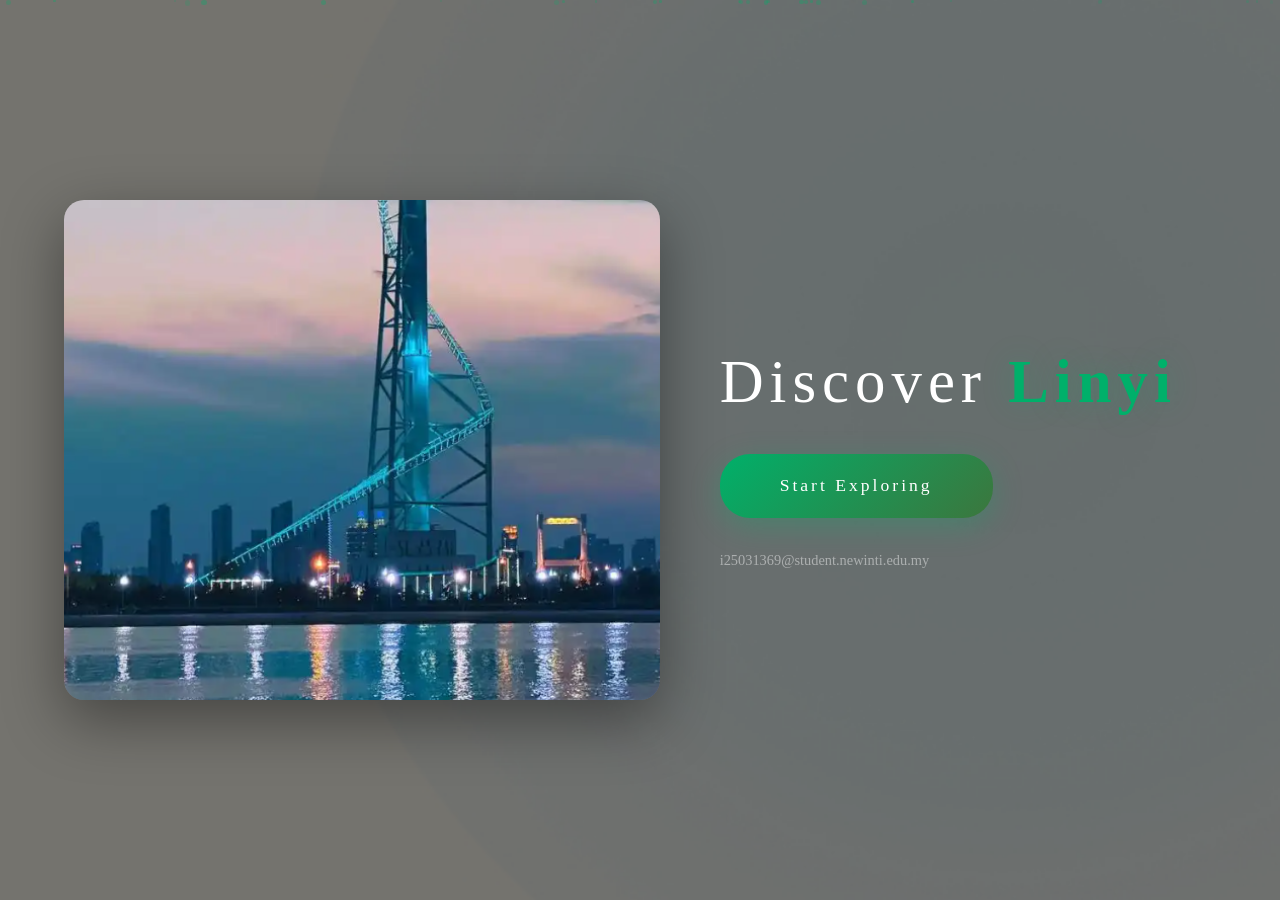
==== index.html @ 164207b4 "Add files via upload" ====
<!DOCTYPE html>
<html lang="en">
<head>
    <meta charset="UTF-8">
    <meta name="viewport" content="width=device-width, initial-scale=1.0">
    <title>Linyi, Shandong</title>
    <link rel="stylesheet" href="./css/style.css">
</head>
<body class="welcome-page">
    <div class="cursor-glow"></div>
    <div class="welcome-particles"></div>
    <div class="welcome-container">
        <div class="welcome-left">
            <img src="./img/1.png" alt="Linyi Scenery">
        </div>
        <div class="welcome-right">
            <h1 class="welcome-title">Discover <span>Linyi</span></h1>
            <a href="home.html" class="welcome-btn">Start Exploring</a>
            <p class="welcome-sub">i25031369@student.newinti.edu.my</p>
        </div>
    </div>
    <script src="./js/js.js"></script>
</body>
</html>
---- css/style.css ----
* {
    margin: 0;
    padding: 0;
    color: #5E5E5E;
    box-sizing: border-box;
}

html {
    scroll-behavior: smooth;
}

body {
    font-family: '方正姚体';
    background: linear-gradient(180deg, #edf3f0 0%, #e4eae6 50%, #eff3f1 100%);
    line-height: 1.8;
    min-height: 100vh;
    overflow-x: hidden;
}

a {
    text-decoration: none;
    color: inherit;
}

img {
    max-width: 100%;
    display: block;
}

.cursor-glow {
    position: fixed;
    width: 280px;
    height: 280px;
    border-radius: 50%;
    background: radial-gradient(circle, rgba(0,176,106,0.12) 0%, rgba(0,176,106,0.04) 40%, rgba(0,176,106,0) 70%);
    pointer-events: none;
    z-index: 10000;
    transform: translate(-50%, -50%);
    transition: left 0.1s ease-out, top 0.1s ease-out, opacity 0.3s ease;
    opacity: 0;
}

.cursor-glow.visible {
    opacity: 1;
}

.welcome-page {
    margin: 0;
    min-height: 100vh;
    background: url(../img/bg1.png);
    background-size: cover;
    background-position: center;
    display: flex;
    align-items: center;
    justify-content: center;
    position: relative;
    overflow: hidden;
}

.welcome-page::before {
    content: '';
    position: absolute;
    top: 0;
    left: 0;
    right: 0;
    bottom: 0;
    background: rgba(0, 0, 0, 0.5);
}

.welcome-container {
    position: relative;
    z-index: 2;
    display: flex;
    align-items: center;
    width: 90%;
    max-width: 1200px;
    gap: 60px;
}

.welcome-left {
    flex: 1.2;
}

.welcome-left img {
    width: 100%;
    height: 500px;
    border-radius: 20px;
    object-fit: cover;
    box-shadow: 0 20px 60px rgba(0,0,0,0.4);
    animation: fadeSlideLeft 1s ease 0.3s both;
}

@keyframes fadeSlideLeft {
    from {
        opacity: 0;
        transform: translateX(-40px);
    }
    to {
        opacity: 1;
        transform: translateX(0);
    }
}

.welcome-right {
    flex: 1;
    color: #fff;
}

.welcome-particles {
    position: absolute;
    top: 0;
    left: 0;
    width: 100%;
    height: 100%;
    z-index: 1;
    overflow: hidden;
}

.welcome-particles span {
    position: absolute;
    width: 4px;
    height: 4px;
    background: rgba(0, 176, 106, 0.5);
    border-radius: 50%;
    animation: floatUp linear infinite;
}

@keyframes floatUp {
    0% {
        opacity: 0;
        transform: translateY(100vh) scale(0);
    }
    10% {
        opacity: 1;
    }
    90% {
        opacity: 1;
    }
    100% {
        opacity: 0;
        transform: translateY(-10vh) scale(1);
    }
}

.welcome-right .welcome-badge {
    display: inline-block;
    padding: 10px 35px;
    border: 1px solid rgba(255, 255, 255, 0.25);
    border-radius: 30px;
    color: rgba(255, 255, 255, 0.65);
    font-size: 0.9em;
    letter-spacing: 5px;
    margin-bottom: 30px;
    backdrop-filter: blur(4px);
    animation: fadeSlideDown 1s ease 0.2s both;
}

.welcome-title {
    font-size: 3.8em;
    color: #fff;
    font-weight: 400;
    letter-spacing: 6px;
    margin-bottom: 18px;
    animation: fadeSlideDown 1s ease 0.4s both;
}

.welcome-title span {
    color: #00B06A;
    font-weight: bold;
    text-shadow: 0 0 30px rgba(0,176,106,0.3);
}

.welcome-desc {
    font-size: 1.3em;
    color: rgba(255, 255, 255, 0.75);
    margin-bottom: 10px;
    letter-spacing: 2px;
    animation: fadeSlideDown 1s ease 0.6s both;
}

.welcome-divider {
    width: 80px;
    height: 3px;
    background: linear-gradient(90deg, transparent, #00B06A, transparent);
    margin: 25px 0;
    animation: fadeSlideDown 1s ease 0.8s both;
}

.welcome-sub {
    font-size: 0.9em;
    color: rgba(255, 255, 255, 0.45);
    margin-top: 30px;
    animation: fadeSlideDown 1s ease 1s both;
}

.welcome-btn {
    display: inline-block;
    padding: 16px 60px;
    background: linear-gradient(135deg, #00B06A, #3C763D);
    color: #fff;
    font-size: 1.1em;
    border-radius: 30px;
    transition: all 0.4s ease;
    letter-spacing: 3px;
    animation: fadeSlideDown 1s ease 1.2s both;
    box-shadow: 0 8px 30px rgba(0,176,106,0.3);
}

.welcome-btn:hover {
    transform: translateY(-3px) scale(1.03);
    box-shadow: 0 12px 40px rgba(0,176,106,0.45);
}

@keyframes fadeSlideDown {
    from {
        opacity: 0;
        transform: translateY(-25px);
    }
    to {
        opacity: 1;
        transform: translateY(0);
    }
}

header {
    background: url(../img/bg1.png);
    width: 100%;
    height: 240px;
    background-size: 100% 100%;
    position: relative;
}

header::after {
    content: '';
    position: absolute;
    bottom: 0;
    left: 0;
    right: 0;
    height: 80px;
    background: linear-gradient(transparent, rgba(237,243,240,1));
}

header nav {
    width: 960px;
    margin: auto;
    position: relative;
    top: 130px;
    height: 50px;
    line-height: 50px;
    z-index: 10;
    display: flex;
    align-items: center;
    justify-content: space-between;
}

.logo {
    float: left;
    width: 100px;
    height: 100px;
    border-radius: 50%;
    margin-top: -50px;
    border: 15px solid #C3CFCD;
    transition: all 0.4s ease;
}

.logo:hover {
    transform: scale(1.08) rotate(5deg);
    box-shadow: 0 5px 20px rgba(0,176,106,0.3);
}

li {
    list-style: none;
}

nav li {
    text-align: center;
    height: 50px;
    width: 121px;
    border-radius: 20px;
    background: rgba(169, 189, 189, 0.5);
    transition: all 0.3s ease;
}

nav li:hover {
    background: rgba(99, 128, 128, 0.8);
    transform: scale(1.05);
    box-shadow: 0 4px 15px rgba(0,0,0,0.15);
}

nav > ul {
    display: flex;
    align-items: center;
    justify-content: space-evenly;
    width: 100%;
}

nav > ul > li {
    float: none;
    flex: 1;
    max-width: 150px;
    text-align: center;
}

header li a {
    text-decoration: none;
    font-size: 16px;
    font-weight: 500;
}

nav li.active {
    background: #00B06A;
    box-shadow: 0 4px 15px rgba(0,176,106,0.3);
}

nav li.active a {
    color: #fff;
}

.back-home-btn {
    position: fixed;
    bottom: 30px;
    right: 30px;
    width: 56px;
    height: 56px;
    background: linear-gradient(135deg, #00B06A, #3C763D);
    border-radius: 50%;
    display: flex;
    align-items: center;
    justify-content: center;
    box-shadow: 0 4px 20px rgba(0, 176, 106, 0.4);
    z-index: 999;
    transition: all 0.3s ease;
    cursor: pointer;
}

.back-home-btn:hover {
    transform: scale(1.12) translateY(-2px);
    box-shadow: 0 8px 30px rgba(0, 176, 106, 0.5);
}

.back-home-btn svg {
    width: 24px;
    height: 24px;
    fill: #fff;
}

.banner {
    width: 1200px;
    height: 480px;
    margin: 20px auto;
    border-radius: 18px;
    overflow: hidden;
    position: relative;
    box-shadow: 0 12px 40px rgba(133, 180, 180, 0.3);
}

.banner .banner-list {
    display: flex;
    height: 480px;
    transition: all 0.8s ease;
}

.banner .banner-list img {
    flex: 0 0 100%;
    height: 480px;
}

.banner::after {
    content: '';
    position: absolute;
    bottom: 0;
    left: 0;
    right: 0;
    height: 100px;
    background: linear-gradient(transparent, rgba(0,0,0,0.15));
    pointer-events: none;
    border-radius: 0 0 18px 18px;
}

.banner .btn {
    position: absolute;
    top: 50%;
    transform: translateY(-50%);
    width: 48px;
    height: 48px;
    background: rgba(0, 0, 0, 0.3);
    backdrop-filter: blur(4px);
    color: #fff;
    border: none;
    border-radius: 50%;
    font-size: 22px;
    cursor: pointer;
    transition: all 0.3s ease;
    z-index: 10;
}

.banner .btn:hover {
    background: rgba(0, 176, 106, 0.7);
    transform: translateY(-50%) scale(1.1);
}

.banner .prev {
    left: 20px;
}

.banner .next {
    right: 20px;
}

.banner .dots {
    position: absolute;
    bottom: 20px;
    left: 50%;
    transform: translateX(-50%);
    display: flex;
    gap: 10px;
    z-index: 10;
}

.banner .dots span {
    width: 12px;
    height: 12px;
    border-radius: 50%;
    background: rgba(255, 255, 255, 0.35);
    cursor: pointer;
    transition: all 0.3s ease;
    border: 2px solid rgba(255,255,255,0.2);
}

.banner .dots span.active {
    background: #00B06A;
    transform: scale(1.3);
    border-color: rgba(255,255,255,0.8);
}

h2 {
    width: 1200px;
    margin: 50px auto 30px;
    line-height: 80px;
    color: #00B06A;
    font-size: 2.2em;
    border-bottom: 2px solid rgba(0, 176, 106, 0.12);
    padding-left: 20px;
    position: relative;
}

h2::after {
    content: '';
    position: absolute;
    bottom: -2px;
    left: 20px;
    width: 80px;
    height: 2px;
    background: #00B06A;
}

h2 span {
    color: #00B06A;
}

.clear {
    clear: both;
}

.footer {
    width: 100%;
    padding: 30px 0;
    line-height: 40px;
    text-align: center;
    background: linear-gradient(135deg, rgb(75, 85, 80), rgb(85, 85, 85));
    color: white;
    font-size: 14px;
    margin-top: 60px;
    letter-spacing: 1px;
}

.footer-email {
    color: rgba(255,255,255,0.7);
    font-size: 13px;
    letter-spacing: 0.5px;
}

.welcome-footer {
    position: absolute;
    bottom: 0;
    left: 0;
    right: 0;
    text-align: center;
    padding: 18px 0;
    z-index: 2;
}

.welcome-footer .footer-email {
    color: rgba(255,255,255,0.5);
    font-size: 13px;
    letter-spacing: 0.5px;
}

.con {
    width: 1200px;
    margin: 20px auto;
    text-indent: 2em;
    line-height: 32px;
    font-size: 16px;
    color: #444;
    padding: 0 20px;
}

#table1 {
    width: 1200px;
    margin: 20px auto;
    background: rgba(207, 227, 211, 0.2);
    border-radius: 20px;
    box-shadow: 0 10px 30px rgba(133, 180, 180, 0.2);
    border-collapse: collapse;
    overflow: hidden;
}

#table1 td {
    padding: 35px;
    line-height: 35px;
    font-size: 18px;
    color: #444;
}

#table1 p {
    color: #85b4b4;
    font-size: 32px;
    line-height: 45px;
    font-weight: 500;
}

#table1 img {
    width: 220px;
    height: 250px;
    border-radius: 10px;
    object-fit: cover;
}

#timeline {
    width: 1200px;
    margin: 20px auto;
    padding: 35px;
    line-height: 32px;
    border-radius: 20px;
    box-shadow: 0 10px 30px rgba(133, 180, 180, 0.2);
    background-color: rgba(225, 249, 231, 0.5);
}

#timeline ul {
    list-style-type: none;
    padding-left: 80px;
}

#timeline ul li {
    position: relative;
    padding-left: 35px;
    margin-bottom: 25px;
    font-size: 16px;
    color: #444;
    transition: transform 0.3s ease;
}

#timeline ul li:hover {
    transform: translateX(5px);
}

#timeline ul li::before {
    content: '';
    position: absolute;
    left: 0;
    top: 10px;
    width: 15px;
    height: 15px;
    background: linear-gradient(135deg, #00B06A, orange);
    border-radius: 50%;
    box-shadow: 0 0 10px rgba(0,176,106,0.3);
}

#timeline ul li span {
    color: #333;
    font-weight: bold;
    font-size: 18px;
}

#timeline td img {
    width: 320px;
    height: 320px;
    border-radius: 12px;
    object-fit: cover;
    transition: all 0.4s ease;
    box-shadow: 0 5px 15px rgba(0,0,0,0.1);
}

#timeline td img:hover {
    transform: scale(1.03);
    box-shadow: 0 8px 25px rgba(0,0,0,0.15);
}

.lvxing {
    width: 1200px;
    margin: 30px auto;
    background: rgba(244, 250, 247, 0.7);
    padding: 35px;
    border-radius: 18px;
    box-shadow: 0 8px 25px rgba(133, 180, 180, 0.15);
}

.lvxing td {
    padding: 30px;
}

.lvxing img,
.lvxing video {
    width: 450px;
    height: auto;
    border-radius: 12px;
}

.lvxing img:hover,
.lvxing video:hover {
    transform: scale(1.03);
    box-shadow: 0 10px 30px rgba(0,0,0,0.15);
}

.meishi {
    width: 1200px;
    margin: 40px auto;
    background: rgba(244, 250, 247, 0.7);
    padding: 35px;
    border-radius: 18px;
    box-shadow: 0 8px 25px rgba(133, 180, 180, 0.15);
}

.meishi td {
    vertical-align: top;
    padding: 18px;
    width: 33.33%;
}

.meishi td img {
    width: 100%;
    height: 240px;
    border-radius: 12px;
    object-fit: cover;
    transition: all 0.5s ease;
    box-shadow: 0 4px 12px rgba(0,0,0,0.1);
}

.meishi td img:hover {
    transform: scale(1.03);
    box-shadow: 0 8px 25px rgba(0,0,0,0.15);
}

.meishi h4 {
    line-height: 50px;
    font-size: 20px;
    color: #333;
    text-align: center;
    margin-top: 12px;
}

.meishi p {
    line-height: 26px;
    font-size: 15px;
    color: #555;
    padding: 0 5px;
}

.aihao {
    width: 1200px;
    margin: 0 auto;
}

.aihaol {
    width: 220px;
    float: left;
}

.aihaol li {
    width: 220px;
    text-align: center;
    font-size: 28px;
    height: 180px;
    line-height: 180px;
    margin-bottom: 20px;
    border-radius: 12px;
    transition: all 0.4s ease;
}

.aihaol li:hover {
    transform: translateY(-8px);
    box-shadow: 0 12px 25px rgba(0,0,0,0.12);
}

.aihaol a {
    text-decoration: none;
    display: block;
    color: #444;
    font-weight: 500;
}

.aihaol li:nth-child(1) {
    background: linear-gradient(135deg, #c0dcc8, #a8d4b4);
}

.aihaol li:nth-child(2) {
    background: linear-gradient(135deg, #e2e8da, #d4dfcc);
}

.aihaol li:nth-child(3) {
    background: linear-gradient(135deg, #c9bcae, #b8a899);
}

.aihaol li:nth-child(4) {
    background: linear-gradient(135deg, #c8d1db, #b5c2d1);
}

.aihaol li:nth-child(5) {
    background: linear-gradient(135deg, #d4bebe, #c5abab);
}

.aihaol li:nth-child(6) {
    background: linear-gradient(135deg, #d1b9d0, #c0a6bf);
}

.aihaor {
    width: 950px;
    float: right;
    background: rgba(244, 250, 247, 0.7);
    padding: 35px;
    border-radius: 18px;
    box-shadow: 0 8px 25px rgba(133, 180, 180, 0.15);
}

.aihaor h3 {
    line-height: 40px;
    text-align: center;
    color: #444;
    font-size: 22px;
    border-radius: 8px;
    margin-bottom: 20px;
}

.aihaor p {
    line-height: 30px;
    text-indent: 2em;
}

#h3-1 {
    background-color: #c0dcc8;
}

#h3-2 {
    background-color: #e2e8da;
}

#h3-3 {
    background-color: #c9bcae;
}

.home-accordion {
    width: 1200px;
    margin: 20px auto;
}

.home-accordion .accordion-item {
    background: rgba(244, 250, 247, 0.7);
    border: 1px solid rgba(0,176,106,0.08);
    box-shadow: 0 4px 15px rgba(133,180,180,0.1);
}

.home-accordion .accordion-item.active {
    border-color: rgba(0,176,106,0.2);
    box-shadow: 0 6px 20px rgba(133,180,180,0.18);
}

.acc-image .accordion-header {
    padding: 20px 28px;
    font-size: 20px;
    color: #333;
    display: flex;
    align-items: center;
    gap: 18px;
    transition: all 0.3s ease;
}

.acc-image .accordion-item.active .accordion-header {
    background: rgba(0,176,106,0.03);
}

.acc-image .accordion-header:hover {
    background: rgba(0,176,106,0.03);
}

.acc-image .acc-num {
    display: inline-flex;
    align-items: center;
    justify-content: center;
    width: 40px;
    height: 40px;
    border-radius: 50%;
    background: linear-gradient(135deg, #00B06A, #3C763D);
    color: #fff;
    font-size: 14px;
    font-weight: 600;
    flex-shrink: 0;
    transition: all 0.3s ease;
}

.acc-image .accordion-item.active .acc-num {
    box-shadow: 0 0 15px rgba(0,176,106,0.35);
}

.acc-image .acc-title {
    flex: 1;
    font-weight: 500;
    letter-spacing: 0.5px;
}

.acc-image .accordion-item.active .acc-title {
    color: #00B06A;
}

.acc-img-inner {
    display: flex;
    align-items: flex-start;
    gap: 30px;
    padding: 10px 0 5px;
}

.acc-img-inner img {
    width: 280px;
    height: 200px;
    border-radius: 12px;
    object-fit: cover;
    flex-shrink: 0;
    box-shadow: 0 4px 15px rgba(0,0,0,0.1);
    transition: all 0.4s ease;
}

.acc-img-inner img:hover {
    transform: scale(1.03);
    box-shadow: 0 8px 25px rgba(0,0,0,0.15);
}

.acc-img-inner p {
    line-height: 32px;
    font-size: 16px;
    color: #444;
    text-indent: 2em;
    margin: 0;
}

/* Odd items: image on left, text on right (default flex direction) */
/* Even items: reverse */
.acc-image .accordion-item:nth-child(even) .acc-img-inner {
    flex-direction: row-reverse;
}

.home-accordion .accordion-content {
    padding: 0 28px;
}

.home-accordion .accordion-content-inner {
    padding: 15px 0 20px;
}

.home-accordion .accordion-content p {
    line-height: 32px;
    font-size: 16px;
    color: #444;
    text-indent: 2em;
}

/* Explore Accordion */
.explore-accordion {
    width: 1200px;
    margin: 0 auto 40px;
}

.explore-accordion .accordion-item {
    background: rgba(244, 250, 247, 0.7);
    border: 1px solid rgba(0,176,106,0.08);
    border-radius: 16px;
    overflow: hidden;
    box-shadow: 0 4px 15px rgba(133,180,180,0.1);
    transition: all 0.4s ease;
}

.explore-accordion .accordion-item.active {
    border-color: rgba(0,176,106,0.2);
    box-shadow: 0 8px 25px rgba(133,180,180,0.2);
}

.explore-accordion .accordion-header {
    padding: 15px 25px;
    display: flex;
    align-items: center;
    justify-content: space-between;
    cursor: pointer;
    transition: all 0.3s ease;
}

.explore-accordion .accordion-item.active .accordion-header {
    background: rgba(0,176,106,0.03);
}

.explore-accordion .accordion-header:hover {
    background: rgba(0,176,106,0.03);
}

.explore-header-left {
    display: flex;
    align-items: center;
    gap: 20px;
}

.explore-header-left img {
    width: 60px;
    height: 60px;
    border-radius: 12px;
    object-fit: cover;
    box-shadow: 0 3px 10px rgba(0,0,0,0.1);
    transition: all 0.3s ease;
}

.explore-accordion .accordion-item.active .explore-header-left img {
    width: 70px;
    height: 70px;
    box-shadow: 0 4px 15px rgba(0,176,106,0.2);
}

.explore-header-left .acc-title {
    font-size: 20px;
    font-weight: 600;
    color: #333;
    transition: color 0.3s ease;
}

.explore-accordion .accordion-item.active .explore-header-left .acc-title {
    color: #00B06A;
}

.explore-accordion .accordion-content {
    padding: 0 25px;
}

.explore-accordion .accordion-content-inner {
    padding: 10px 0 25px 100px;
}

.explore-accordion .accordion-content-inner p {
    line-height: 30px;
    font-size: 16px;
    color: #555;
    text-indent: 2em;
    margin-bottom: 15px;
}

.explore-link {
    display: inline-block;
    padding: 10px 28px;
    background: linear-gradient(135deg, #00B06A, #3C763D);
    color: #fff;
    border-radius: 25px;
    font-size: 15px;
    transition: all 0.3s ease;
    box-shadow: 0 4px 12px rgba(0,176,106,0.25);
}

.explore-link:hover {
    transform: translateY(-2px);
    box-shadow: 0 6px 20px rgba(0,176,106,0.35);
}

/* Landmarks Gallery */
.landmarks-gallery {
    width: 1200px;
    margin: 0 auto 40px;
    display: flex;
    flex-direction: column;
    gap: 25px;
}

.landmark-card {
    display: flex;
    align-items: flex-start;
    gap: 30px;
    background: rgba(244, 250, 247, 0.7);
    border: 1px solid rgba(0,176,106,0.08);
    border-radius: 16px;
    padding: 30px;
    box-shadow: 0 6px 20px rgba(133,180,180,0.12);
    transition: all 0.4s ease;
}

.landmark-card:hover {
    box-shadow: 0 10px 30px rgba(133,180,180,0.2);
    transform: translateY(-3px);
}

.landmark-card img {
    width: 300px;
    height: 220px;
    border-radius: 12px;
    object-fit: cover;
    flex-shrink: 0;
    box-shadow: 0 5px 15px rgba(0,0,0,0.1);
    transition: all 0.4s ease;
}

.landmark-card:hover img {
    box-shadow: 0 8px 25px rgba(0,0,0,0.15);
}

.landmark-info h3 {
    font-size: 22px;
    color: #333;
    margin-bottom: 12px;
    line-height: 1.4;
}

.landmark-info p {
    line-height: 30px;
    font-size: 16px;
    color: #555;
    text-indent: 2em;
}

.xiaoyuan {
    width: 1200px;
    margin: 30px auto;
    text-align: center;
}

.xiaoyuan td {
    padding: 18px;
}

.xiaoyuan img {
    width: 380px;
    height: 250px;
    border-radius: 12px;
    object-fit: contain;
}

.xiaoyuan img:hover {
    transform: scale(1.05);
    box-shadow: 0 10px 30px rgba(0,0,0,0.15);
}

.quote {
    width: 1200px;
    margin: 30px auto;
    padding: 35px 40px;
    background: rgba(225, 249, 231, 0.4);
    border-radius: 12px;
    position: relative;
}

.quote::before {
    content: '\201C';
    position: absolute;
    top: 10px;
    left: 15px;
    font-size: 60px;
    color: rgba(0,176,106,0.15);
    font-family: Georgia, serif;
    line-height: 1;
}

.quote p {
    line-height: 32px;
    font-size: 17px;
    color: #333;
    font-style: italic;
    padding-left: 20px;
}

.stats-row {
    display: flex;
    gap: 0;
}

.stats-row td {
    flex: 1;
    text-align: center;
    padding: 30px 15px;
    background: rgba(192, 220, 200, 0.2);
    border-radius: 12px;
    margin: 0 8px;
    transition: all 0.4s ease;
}

.stats-row td:hover {
    background: rgba(192, 220, 200, 0.4);
    transform: translateY(-5px);
}

.stat-num {
    display: block;
    font-size: 32px;
    font-weight: bold;
    color: #85b4b4;
    line-height: 45px;
}

.stat-label {
    font-size: 14px;
    color: #666;
}

.intro-box {
    width: 1200px;
    margin: 20px auto;
    background: rgba(244, 250, 247, 0.7);
    padding: 40px;
    border-radius: 18px;
    box-shadow: 0 8px 25px rgba(133, 180, 180, 0.15);
}

.intro-box p {
    line-height: 34px;
    font-size: 16px;
    color: #444;
    text-indent: 2em;
}

.accordion-item {
    margin-bottom: 15px;
    border-radius: 12px;
    overflow: hidden;
    transition: all 0.3s ease;
}

.accordion-header {
    cursor: pointer;
    transition: all 0.3s ease;
    position: relative;
    user-select: none;
}

.accordion-header:hover {
    filter: brightness(1.05);
}

.accordion-icon {
    display: inline-block;
    transition: all 0.35s ease;
    font-size: 18px;
    font-weight: 300;
    margin-left: 8px;
    color: #00B06A;
}

.accordion-item.active .accordion-icon {
    transform: rotate(45deg);
}

.accordion-content {
    max-height: 0;
    overflow: hidden;
    transition: max-height 0.45s ease, padding 0.35s ease;
}

.accordion-content-inner {
    padding: 15px 0 5px;
}

.accordion-content p {
    line-height: 30px;
    font-size: 15px;
    color: #555;
}

.acc-inline .accordion-header {
    text-align: center;
    padding: 5px 10px;
    border-bottom: 2px solid rgba(0,176,106,0.1);
}

.acc-inline .accordion-header:hover {
    border-bottom-color: #00B06A;
}

.acc-inline .accordion-content-inner {
    padding: 12px 5px 0;
}

.landmark-details .landmark-detail-card {
    border-radius: 12px;
    padding: 20px 25px;
    margin-bottom: 15px;
    transition: all 0.3s ease;
}

.landmark-details .landmark-detail-card:hover {
    transform: translateY(-3px);
    box-shadow: 0 6px 18px rgba(0,0,0,0.1);
}

.landmark-details .landmark-detail-card h3 {
    text-align: center;
    color: #444;
    font-size: 22px;
    margin-bottom: 12px;
    font-weight: 600;
}

.landmark-details .landmark-detail-card p {
    line-height: 30px;
    font-size: 15px;
    color: #555;
    text-indent: 2em;
}

.acc-table .accordion-header {
    line-height: 80px;
    font-size: 26px;
    color: #333;
    padding-bottom: 10px;
    border-bottom: 1px solid rgba(0,176,106,0.1);
    margin-bottom: 0;
    display: flex;
    align-items: center;
    justify-content: space-between;
}

.folk-detail h4 {
    font-size: 26px;
    line-height: 40px;
    color: #333;
    margin: 0 0 10px 0;
}

.folk-detail p {
    line-height: 30px;
    font-size: 16px;
    color: #444;
    text-indent: 2em;
}

@media (max-width: 1200px) {
    header nav {
        width: 100%;
        padding: 0 20px;
    }

    nav li {
        width: 100px;
        font-size: 14px;
    }

    nav li a {
        font-size: 14px;
    }

    .logo {
        width: 80px;
        height: 80px;
        margin-top: -40px;
        border-width: 12px;
    }

    h2 {
        width: 95%;
        padding-left: 15px;
        font-size: 1.8em;
    }

    .banner {
        width: 95%;
        height: 380px;
    }

    .banner .banner-list {
        height: 380px;
    }

    .banner .banner-list img {
        height: 380px;
    }

    .lvxing,
    .meishi,
    #table1,
    #timeline,
    .intro-box,
    .aihao,
    .xiaoyuan,
    .quote,
    .con,
    .home-accordion,
    .explore-accordion,
    .landmarks-gallery {
        width: 95%;
    }

    .aihaor {
        width: calc(100% - 240px);
    }

    .lvxing img,
    .lvxing video {
        width: 100%;
        height: auto;
    }

    .back-home-btn {
        bottom: 20px;
        right: 20px;
        width: 48px;
        height: 48px;
    }

    .cursor-glow {
        width: 200px;
        height: 200px;
    }
}

@media (max-width: 768px) {
    header {
        height: auto;
        padding: 15px 0;
    }

    header nav {
        top: 0;
        width: 100%;
        padding: 0 10px;
        display: flex;
        flex-wrap: wrap;
        justify-content: center;
        align-items: center;
        gap: 8px;
    }

    nav > ul {
        flex-wrap: wrap;
        justify-content: center;
        gap: 6px;
    }

    nav > ul > li {
        margin: 4px 6px;
    }

    .logo {
        width: 60px;
        height: 60px;
        margin-top: 0;
        border-width: 10px;
        order: -1;
    }

    .welcome-title {
        font-size: 2.2em;
        letter-spacing: 3px;
    }

    .welcome-container {
        flex-direction: column;
        text-align: center;
        gap: 30px;
    }

    .welcome-left img {
        height: 250px;
    }

    .welcome-divider {
        margin: 25px auto;
    }

    .welcome-desc {
        font-size: 1em;
    }

    .welcome-btn {
        padding: 12px 40px;
        font-size: 1em;
    }

    h2 {
        width: 95%;
        font-size: 1.5em;
        line-height: 60px;
    }

    .banner {
        width: 95%;
        height: 240px;
    }

    .banner .banner-list {
        height: 240px;
    }

    .banner .banner-list img {
        height: 240px;
    }

    .banner .btn {
        width: 32px;
        height: 32px;
        font-size: 16px;
    }

    .meishi {
        padding: 15px;
    }

    .meishi tr {
        display: block;
        margin-bottom: 20px;
    }

    .meishi td {
        display: block;
        width: 100%;
    }

    #timeline {
        padding: 20px;
    }

    #timeline ul {
        padding-left: 30px;
    }

    .lvxing tr {
        display: block;
        margin-bottom: 25px;
    }

    .lvxing td {
        display: block;
        padding: 15px;
    }

    .lvxing img,
    .lvxing video {
        width: 100%;
        height: auto;
    }

    .aihao {
        width: 95%;
    }

    .aihaol {
        width: 100%;
        float: none;
    }

    .aihaol li {
        width: 100%;
        height: 60px;
        line-height: 60px;
        font-size: 18px;
        margin-bottom: 10px;
    }

    .aihaor {
        width: 100%;
        float: none;
        margin-top: 15px;
    }

    #table1 tr {
        display: block;
        margin-bottom: 15px;
    }

    #table1 td {
        display: block;
        padding: 15px;
    }

    #table1 img {
        width: 100%;
        height: 200px;
    }

    #table1 p {
        font-size: 22px;
    }

    .stats-row {
        flex-wrap: wrap;
    }

    .stats-row tr {
        display: block;
        margin-bottom: 10px;
    }

    .stats-row td {
        display: block;
    }

    .xiaoyuan tr {
        display: block;
        margin-bottom: 15px;
    }

    .xiaoyuan td {
        display: block;
    }

    .xiaoyuan img {
        width: 100%;
        height: 180px;
    }

    .intro-box {
        padding: 20px;
    }

    .back-home-btn {
        bottom: 15px;
        right: 15px;
        width: 44px;
        height: 44px;
    }

    .cursor-glow {
        display: none;
    }

    .acc-img-inner {
        flex-direction: column;
        gap: 15px;
    }

    .acc-image .accordion-item:nth-child(even) .acc-img-inner {
        flex-direction: column;
    }

    .acc-img-inner img {
        width: 100%;
        height: 180px;
    }

    .explore-header-left {
        gap: 12px;
    }

    .explore-header-left img {
        width: 50px;
        height: 50px;
    }

    .explore-accordion .accordion-item.active .explore-header-left img {
        width: 55px;
        height: 55px;
    }

    .explore-accordion .accordion-content-inner {
        padding-left: 67px;
    }

    .landmark-card {
        flex-direction: column;
        gap: 15px;
    }

    .landmark-card img {
        width: 100%;
        height: 180px;
    }
}

@media (max-width: 480px) {
    .welcome-title {
        font-size: 1.8em;
        letter-spacing: 2px;
    }

    .welcome-badge {
        font-size: 0.75em;
        letter-spacing: 2px;
    }

    .welcome-sub {
        font-size: 0.85em;
    }

    nav li {
        width: 85px;
        font-size: 12px;
    }

    nav li a {
        font-size: 12px;
    }

    h2 {
        font-size: 1.3em;
        line-height: 50px;
    }

    .banner {
        height: 180px;
    }

    .banner .banner-list {
        height: 180px;
    }

    .banner .banner-list img {
        height: 180px;
    }

    .banner .btn {
        width: 28px;
        height: 28px;
        font-size: 14px;
    }

    .banner .prev {
        left: 10px;
    }

    .banner .next {
        right: 10px;
    }

    .back-home-btn {
        width: 40px;
        height: 40px;
        bottom: 12px;
        right: 12px;
    }

    .back-home-btn svg {
        width: 20px;
        height: 20px;
    }

    .cursor-glow {
        display: none;
    }
}

@media (hover: none) {
    .cursor-glow {
        display: none;
    }
}
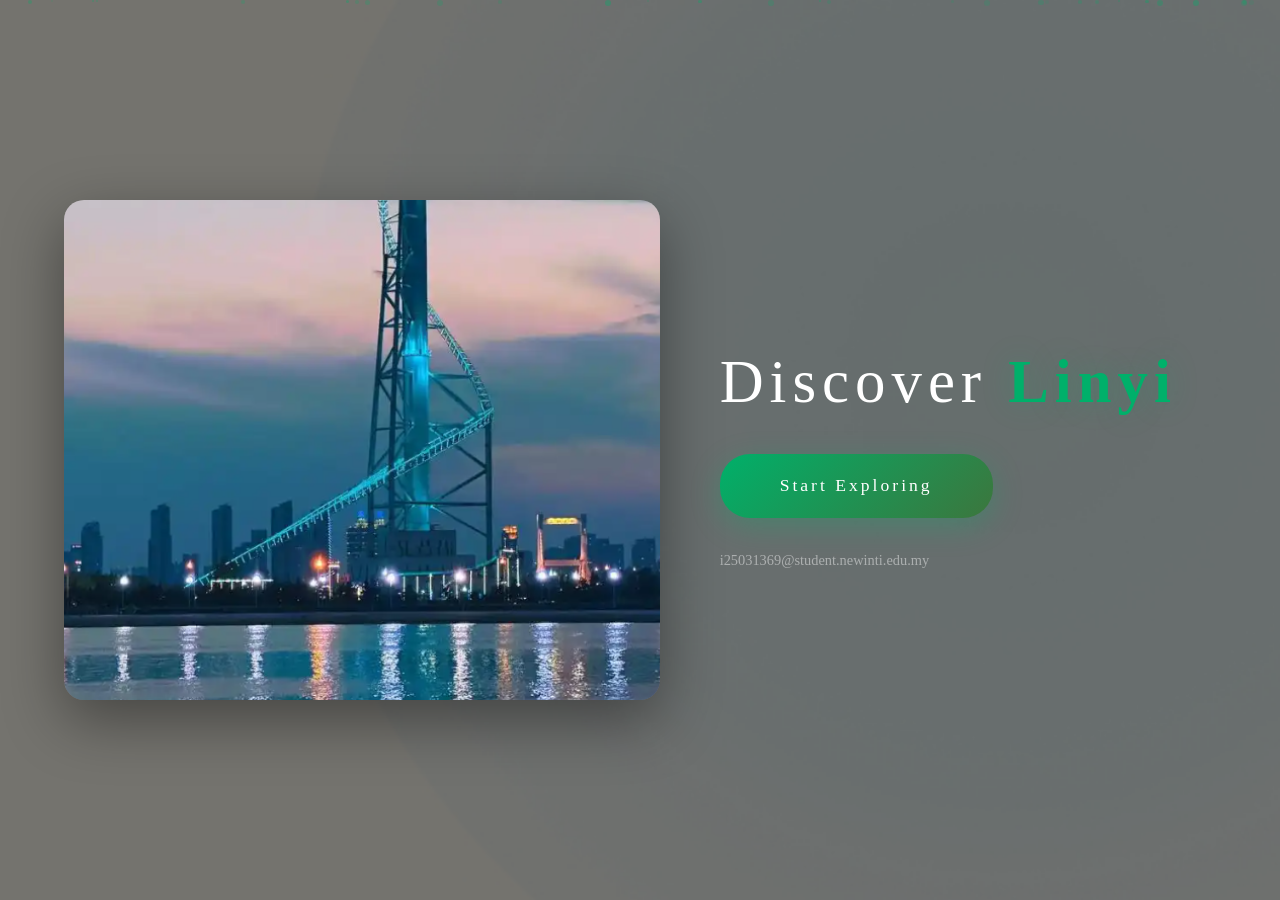
==== commit 1b7e2dc8: "Update index.html" ====
--- a/index.html
+++ b/index.html
@@ -1,6 +1,15 @@
 <!DOCTYPE html>
 <html lang="en">
 <head>
+<!-- Google tag (gtag.js) -->
+<script async src="https://www.googletagmanager.com/gtag/js?id=G-N36FQ3RRBE"></script>
+<script>
+  window.dataLayer = window.dataLayer || [];
+  function gtag(){dataLayer.push(arguments);}
+  gtag('js', new Date());
+
+  gtag('config', 'G-N36FQ3RRBE');
+</script>
     <meta charset="UTF-8">
     <meta name="viewport" content="width=device-width, initial-scale=1.0">
     <title>Linyi, Shandong</title>
